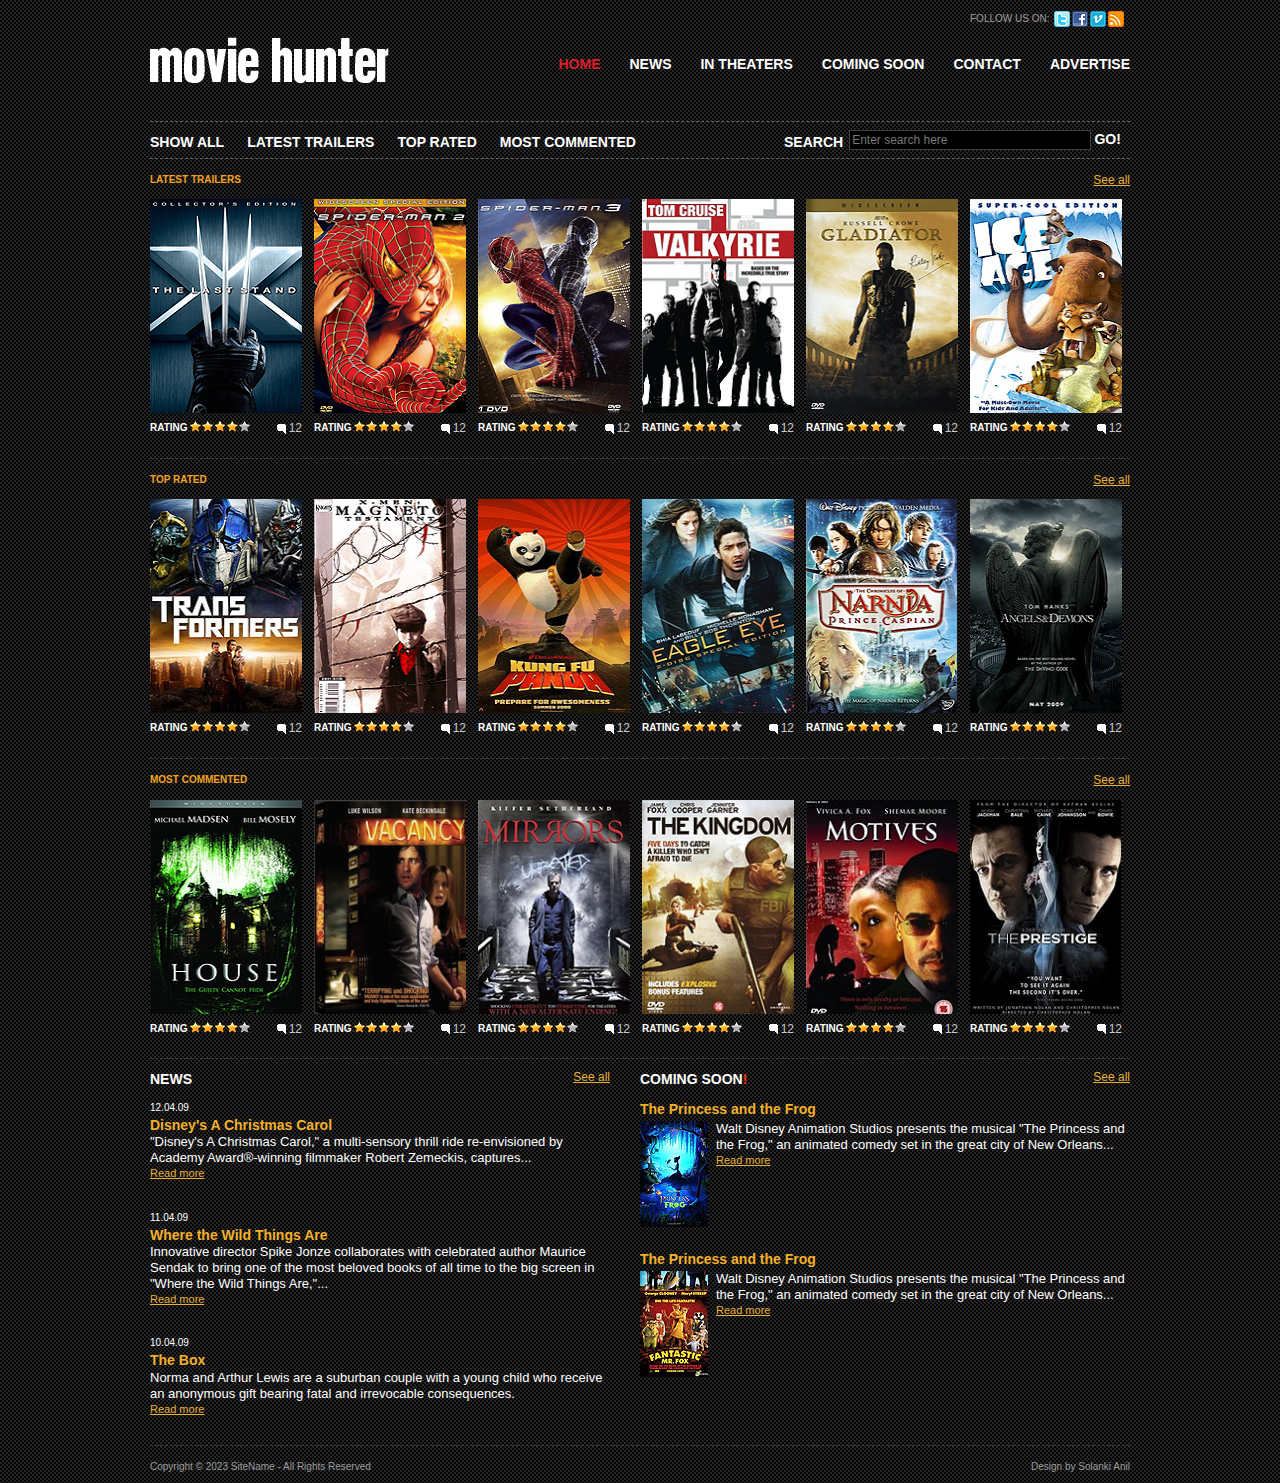
==== index.html @ 0d21b909 "first commit" ====
<!DOCTYPE html>
<html lang="eng">
  <head>
    <title>MovieHunter</title>
    <meta http-equiv="Content-Type" content="text/html; charset=utf-8" />
    <link rel="stylesheet" href="css/style.css" type="text/css" media="all" />
    <script type="text/javascript" src="js/jquery-1.4.2.min.js"></script>
    <script type="text/javascript" src="js/jquery-func.js"></script>
  </head>
  <body>
    <div id="shell">
      <div id="header">
        <h1 id="logo"><a href="#">MovieHunter</a></h1>
        <div class="social">
          <span>FOLLOW US ON:</span>
          <ul>
            <li><a class="twitter" href="#">twitter</a></li>
            <li><a class="facebook" href="#">facebook</a></li>
            <li><a class="vimeo" href="#">vimeo</a></li>
            <li><a class="rss" href="#">rss</a></li>
          </ul>
        </div>
        <div id="navigation">
          <ul>
            <li><a class="active" href="#">HOME</a></li>
            <li><a href="#">NEWS</a></li>
            <li><a href="#">IN THEATERS</a></li>
            <li><a href="#">COMING SOON</a></li>
            <li><a href="#">CONTACT</a></li>
            <li><a href="#">ADVERTISE</a></li>
          </ul>
        </div>
        <div id="sub-navigation">
          <ul>
            <li><a href="#">SHOW ALL</a></li>
            <li><a href="#">LATEST TRAILERS</a></li>
            <li><a href="#">TOP RATED</a></li>
            <li><a href="#">MOST COMMENTED</a></li>
          </ul>
          <div id="search">
            <form action="#" method="get" accept-charset="utf-8">
              <label for="search-field">SEARCH</label>
              <input
                type="text"
                name="search field"
                value="Enter search here"
                id="search-field"
                class="blink search-field"
              />
              <input type="submit" value="GO!" class="search-button" />
            </form>
          </div>
        </div>
      </div>
      <div id="main">
        <div id="content">
          <div class="box">
            <div class="head">
              <h2>LATEST TRAILERS</h2>
              <p class="text-right"><a href="#">See all</a></p>
            </div>
            <div class="movie">
              <div class="movie-image">
                <span class="play"><span class="name">X-MAN</span></span>
                <a href="#"><img src="css/images/movie1.jpg" alt="" /></a>
              </div>
              <div class="rating">
                <p>RATING</p>
                <div class="stars">
                  <div class="stars-in"></div>
                </div>
                <span class="comments">12</span>
              </div>
            </div>
            <div class="movie">
              <div class="movie-image">
                <span class="play"><span class="name">SPIDER MAN 2</span></span>
                <a href="#"><img src="css/images/movie2.jpg" alt="" /></a>
              </div>
              <div class="rating">
                <p>RATING</p>
                <div class="stars">
                  <div class="stars-in"></div>
                </div>
                <span class="comments">12</span>
              </div>
            </div>
            <div class="movie">
              <div class="movie-image">
                <span class="play"><span class="name">SPIDER MAN 3</span></span>
                <a href="#"><img src="css/images/movie3.jpg" alt="" /></a>
              </div>
              <div class="rating">
                <p>RATING</p>
                <div class="stars">
                  <div class="stars-in"></div>
                </div>
                <span class="comments">12</span>
              </div>
            </div>
            <div class="movie">
              <div class="movie-image">
                <span class="play"><span class="name">VALKYRIE</span></span>
                <a href="#"><img src="css/images/movie4.jpg" alt="" /></a>
              </div>
              <div class="rating">
                <p>RATING</p>
                <div class="stars">
                  <div class="stars-in"></div>
                </div>
                <span class="comments">12</span>
              </div>
            </div>
            <div class="movie">
              <div class="movie-image">
                <span class="play"><span class="name">GLADIATOR</span></span>
                <a href="#"><img src="css/images/movie5.jpg" alt="" /></a>
              </div>
              <div class="rating">
                <p>RATING</p>
                <div class="stars">
                  <div class="stars-in"></div>
                </div>
                <span class="comments">12</span>
              </div>
            </div>
            <div class="movie last">
              <div class="movie-image">
                <span class="play"><span class="name">ICE AGE</span></span>
                <a href="#"><img src="css/images/movie6.jpg" alt="" /></a>
              </div>
              <div class="rating">
                <p>RATING</p>
                <div class="stars">
                  <div class="stars-in"></div>
                </div>
                <span class="comments">12</span>
              </div>
            </div>
            <div class="cl">&nbsp;</div>
          </div>
          <div class="box">
            <div class="head">
              <h2>TOP RATED</h2>
              <p class="text-right"><a href="#">See all</a></p>
            </div>
            <div class="movie">
              <div class="movie-image">
                <span class="play"><span class="name">TRANSFORMERS</span></span>
                <a href="#"><img src="css/images/movie7.jpg" alt="" /></a>
              </div>
              <div class="rating">
                <p>RATING</p>
                <div class="stars">
                  <div class="stars-in"></div>
                </div>
                <span class="comments">12</span>
              </div>
            </div>
            <div class="movie">
              <div class="movie-image">
                <span class="play"><span class="name">MAGNETO</span></span>
                <a href="#"><img src="css/images/movie8.jpg" alt="" /></a>
              </div>
              <div class="rating">
                <p>RATING</p>
                <div class="stars">
                  <div class="stars-in"></div>
                </div>
                <span class="comments">12</span>
              </div>
            </div>
            <div class="movie">
              <div class="movie-image">
                <span class="play"
                  ><span class="name">KUNG FU PANDA</span></span
                >
                <a href="#"><img src="css/images/movie9.jpg" alt="" /></a>
              </div>
              <div class="rating">
                <p>RATING</p>
                <div class="stars">
                  <div class="stars-in"></div>
                </div>
                <span class="comments">12</span>
              </div>
            </div>
            <div class="movie">
              <div class="movie-image">
                <span class="play"><span class="name">EAGLE EYE</span></span>
                <a href="#"><img src="css/images/movie10.jpg" alt="" /></a>
              </div>
              <div class="rating">
                <p>RATING</p>
                <div class="stars">
                  <div class="stars-in"></div>
                </div>
                <span class="comments">12</span>
              </div>
            </div>
            <div class="movie">
              <div class="movie-image">
                <span class="play"><span class="name">NARNIA</span></span>
                <a href="#"><img src="css/images/movie11.jpg" alt="" /></a>
              </div>
              <div class="rating">
                <p>RATING</p>
                <div class="stars">
                  <div class="stars-in"></div>
                </div>
                <span class="comments">12</span>
              </div>
            </div>
            <div class="movie last">
              <div class="movie-image">
                <span class="play"
                  ><span class="name">ANGELS &amp; DEMONS</span></span
                >
                <a href="#"><img src="css/images/movie12.jpg" alt="" /></a>
              </div>
              <div class="rating">
                <p>RATING</p>
                <div class="stars">
                  <div class="stars-in"></div>
                </div>
                <span class="comments">12</span>
              </div>
            </div>
            <div class="cl">&nbsp;</div>
          </div>
          <div class="box">
            <div class="head">
              <h2>MOST COMMENTED</h2>
              <p class="text-right"><a href="#">See all</a></p>
            </div>
            <div class="movie">
              <div class="movie-image">
                <span class="play"><span class="name">HOUSE</span></span>
                <a href="#"><img src="css/images/movie13.jpg" alt="" /></a>
              </div>
              <div class="rating">
                <p>RATING</p>
                <div class="stars">
                  <div class="stars-in"></div>
                </div>
                <span class="comments">12</span>
              </div>
            </div>
            <div class="movie">
              <div class="movie-image">
                <span class="play"><span class="name">VACANCY</span></span>
                <a href="#"><img src="css/images/movie14.jpg" alt="" /></a>
              </div>
              <div class="rating">
                <p>RATING</p>
                <div class="stars">
                  <div class="stars-in"></div>
                </div>
                <span class="comments">12</span>
              </div>
            </div>
            <div class="movie">
              <div class="movie-image">
                <span class="play"><span class="name">MIRRORS</span></span>
                <a href="#"><img src="css/images/movie15.jpg" alt="" /></a>
              </div>
              <div class="rating">
                <p>RATING</p>
                <div class="stars">
                  <div class="stars-in"></div>
                </div>
                <span class="comments">12</span>
              </div>
            </div>
            <div class="movie">
              <div class="movie-image">
                <span class="play"><span class="name">THE KINGDOM</span></span>
                <a href="#"><img src="css/images/movie16.jpg" alt="" /></a>
              </div>
              <div class="rating">
                <p>RATING</p>
                <div class="stars">
                  <div class="stars-in"></div>
                </div>
                <span class="comments">12</span>
              </div>
            </div>
            <div class="movie">
              <div class="movie-image">
                <span class="play"><span class="name">MOTIVES</span></span>
                <a href="#"><img src="css/images/movie17.jpg" alt="" /></a>
              </div>
              <div class="rating">
                <p>RATING</p>
                <div class="stars">
                  <div class="stars-in"></div>
                </div>
                <span class="comments">12</span>
              </div>
            </div>
            <div class="movie last">
              <div class="movie-image">
                <span class="play"><span class="name">THE PRESTIGE</span></span>
                <a href="#"><img src="css/images/movie18.jpg" alt="" /></a>
              </div>
              <div class="rating">
                <p>RATING</p>
                <div class="stars">
                  <div class="stars-in"></div>
                </div>
                <span class="comments">12</span>
              </div>
            </div>
            <div class="cl">&nbsp;</div>
          </div>
        </div>
        <div id="news">
          <div class="head">
            <h3>NEWS</h3>
            <p class="text-right"><a href="#">See all</a></p>
          </div>
          <div class="content">
            <p class="date">12.04.09</p>
            <h4>Disney's A Christmas Carol</h4>
            <p>
              &quot;Disney's A Christmas Carol,&quot; a multi-sensory thrill
              ride re-envisioned by Academy Award&reg;-winning filmmaker Robert
              Zemeckis, captures...
            </p>
            <a href="#">Read more</a>
          </div>
          <div class="content">
            <p class="date">11.04.09</p>
            <h4>Where the Wild Things Are</h4>
            <p>
              Innovative director Spike Jonze collaborates with celebrated
              author Maurice Sendak to bring one of the most beloved books of
              all time to the big screen in &quot;Where the Wild Things
              Are,&quot;...
            </p>
            <a href="#">Read more</a>
          </div>
          <div class="content">
            <p class="date">10.04.09</p>
            <h4>The Box</h4>
            <p>
              Norma and Arthur Lewis are a suburban couple with a young child
              who receive an anonymous gift bearing fatal and irrevocable
              consequences.
            </p>
            <a href="#">Read more</a>
          </div>
        </div>
        <div id="coming">
          <div class="head">
            <h3>COMING SOON<strong>!</strong></h3>
            <p class="text-right"><a href="#">See all</a></p>
          </div>
          <div class="content">
            <h4>The Princess and the Frog</h4>
            <a href="#"><img src="css/images/coming-soon1.jpg" alt="" /></a>
            <p>
              Walt Disney Animation Studios presents the musical &quot;The
              Princess and the Frog,&quot; an animated comedy set in the great
              city of New Orleans...
            </p>
            <a href="#">Read more</a>
          </div>
          <div class="cl">&nbsp;</div>
          <div class="content">
            <h4>The Princess and the Frog</h4>
            <a href="#"><img src="css/images/coming-soon2.jpg" alt="" /></a>
            <p>
              Walt Disney Animation Studios presents the musical &quot;The
              Princess and the Frog,&quot; an animated comedy set in the great
              city of New Orleans...
            </p>
            <a href="#">Read more</a>
          </div>
        </div>
        <div class="cl">&nbsp;</div>
      </div>
      <div id="footer">
        <p class="lf">
          Copyright &copy; 2023 <a href="#">SiteName</a> - All Rights Reserved
        </p>
        <p class="rf">
          Design by <a href="http://chocotemplates.com/">Solanki Anil</a>
        </p>
        <div style="clear: both"></div>
      </div>
    </div>
  </body>
</html>
---- css/style.css ----
* {
	margin:0;
	padding:0;
	outline:0;
}
body {
	font-size:12px;
	line-height:1.3;
	font-family:Arial, Helvetica, Sans-Serif;
	color:#ccc;
	background:url('images/body-bg.gif');
}
a {
	color:#e7b038;
	text-decoration:underline;
	cursor:pointer;
}
a:hover {
	text-decoration:none;
}
a img {
	border:0;
}
input, textarea, select {
	font-size:12px;
	font-family:Arial, Helvetica, sans-serif;
}
textarea {
	overflow:auto;
}
.cl {
	display:block;
	height:0;
	font-size:0;
	line-height:0;
	text-indent:-4000px;
	clear:both;
}
.notext {
	font-size:0;
	line-height:0;
	text-indent:-4000px;
}
.left, .alignleft {
	float:left;
	display:inline;
}
.right, .alignright {
	float:right;
	display:inline;
}
.text-right {
	text-align:right;
}
h2 {
	font-size:10px;
	color:#f2a223;
	font-weight:bold;
}
h3 {
	font-size:14px;
	color:#fff;
	font-weight:bold;
}
h4 {
	font-size:14px;
	color:#f3b12b;
	font-weight:bold;
}
#shell {
	width:980px;
	margin:0 auto;
}
#header {
	position:relative;
}
h1#logo {
	position:absolute;
	top:37px;
	left:0;
}
h1#logo a {
	float:left;
	width:239px;
	height:49px;
	background:url('images/logo.gif') no-repeat 0 0;
	font-size:0;
	line-height:0;
	text-indent:-4000px;
}
.social {
	float:right;
	width:160px;
	padding-top:11px;
}
.social span {
	float:left;
	display:inline;
	font-size:10px;
	color:#9f9f9f;
	line-height:16px;
	padding-right:5px;
}
.social ul {
	list-style:none;
}
.social ul li {
	float:left;
	display:inline;
	width:16px;
	padding-right:2px;
}
.social ul li a {
	float:left;
	display:inline;
	width:16px;
	height:16px;
	background:url('images/social.gif') no-repeat 0 0;
	font-size:0;
	line-height:0;
	text-indent:-4000px;
}
.social ul li a.facebook {
	background-position:-18px 0;
}
.social ul li a.vimeo {
	background-position:-36px 0;
}
.social ul li a.rss {
	background-position:-54px 0;
}
#navigation {
	float:right;
	clear:right;
	padding-top:28px;
	padding-bottom:47px;
}
#navigation ul {
	list-style:none;
}
#navigation ul li {
	float:left;
	display:inline;
	padding-left:29px;
}
#navigation ul li a {
	font-size:14px;
	font-weight:bold;
	color:#fff;
	text-decoration:none;
}
#navigation ul li a.active, #navigation ul li a:hover {
	color:#d91d2a;
}
#sub-navigation {
	display:block;
	clear:right;
	border-top:1px dashed #666;
	border-bottom:1px dashed #666;
	padding:8px 0;
}
#sub-navigation ul {
	list-style:none;
}
#sub-navigation ul li {
	float:left;
	display:inline;
	padding-right:23px;
}
#sub-navigation ul li a {
	font-size:14px;
	font-weight:bold;
	color:#fff;
	line-height:24px;
	text-decoration:none;
}
#sub-navigation ul li a:hover {
	text-decoration:underline;
}
#search {
	width:346px;
	margin:0 0 0 auto;
}
#search label {
	float:left;
	display:inline;
	font-size:14px;
	font-weight:bold;
	color:#fff;
	line-height:24px;
	padding-right:6px;
}
#search .search-field {
	width:238px;
	border:1px solid #413e3e;
	background:#000;
	color:#787878;
	padding:2px 0 2px 2px;
}
#search .search-button {
	font-size:14px;
	font-weight:bold;
	border:0;
	background:none;
	color:#fff;
	cursor:pointer;
}
#main {
	border-bottom:1px dashed #413e3e;
}
#content {
}
.box {
	width:980px;
	border-bottom:1px dashed #413e3e;
	padding-bottom:21px;
}
.box .head {
	width:980px;
	padding-top:14px;
	padding-bottom:11px;
}
.box .head h2 {
	float:left;
	display:inline;
}
.box .movie {
	width:152px;
	float:left;
	padding-right:12px;
}
.movie-image {
	float:left;
	width:152px;
	height:214px;
	position:relative;
}
.movie-image img {
	width:152px;
	height:214px;
}
.movie-image a {
	float:left;
	display:inline;
	width:152px;
	height:214px;
	position:relative;
	z-index:2;
}
.play {
	position:absolute;
	top:0;
	left:0;
	width:152px;
	height:214px;
	background:url('images/image-hover.png');
	display:block;
	z-index:5;
	cursor:pointer;
	display:none;
}
.movie span.name {
	font-weight:bold;
	color:#fff;
	font-size:14px;
	text-align:center;
	padding-top:160px;
	display:block;
}
.box .last {
	padding:0;
}
.rating {
	float:left;
	width:152px;
	padding-top:8px;
}
.rating p {
	float:left;
	font-size:10px;
	color:#fff;
	font-weight:bold;
}
.rating .stars {
	float:left;
	width:60px;
	height:11px;
	background:url('images/stars.gif') no-repeat 0 0;
	margin-left:2px;
}
.rating .stars-in {
	width:48px;
	display:inline;
	background:url('images/stars.gif') no-repeat 0 bottom;
	position:absolute;
	height:11px;
	font-size:0;
	line-height:0;
	text-indent:-4000px;
}
.comments {
	background:url('images/comments.gif') no-repeat 0 center;
	padding-left:12px;
	float:right;
}
#news {
	width:460px;
	float:left;
}
#news .head {
	width:460px;
	padding-top:11px;
	padding-bottom:14px;
}
#news h3, #coming h3 {
	float:left;
}
#coming {
	width:490px;
	float:left;
	padding-left:30px;
}
#coming .head {
	width:490px;
	padding-top:11px;
	padding-bottom:14px;
}
#coming .head strong {
	color:#ff361a;
}
#coming .content {
	min-height:130px;
	height:auto !important;
	height:130px;
	padding-bottom:20px;
}
#coming .content h4 {
	padding-bottom:3px;
}
.content {
	padding-bottom:28px;
}
.content .date {
	font-size:10px;
	color:#fff;
}
.content img {
	float:left;
	width:68px;
	padding-right:8px;
}
.content p {
	font-size:13px;
	color:#fff;
	line-height:16px;
}
.content a {
	font-size:11px;
}
#footer {
	padding:15px 0 0 0;
	font-size:10px;
}
#footer, #footer a {
	color:#9c9c9c;
	text-decoration:none;
}
#footer a:hover {
	text-decoration:none;
}
#footer p {
	margin:0;
	padding:0 0 11px 0;
	line-height:normal;
	white-space:nowrap;
}
#footer .lf {
	float:left;
}
#footer .rf {
	float:right;
}
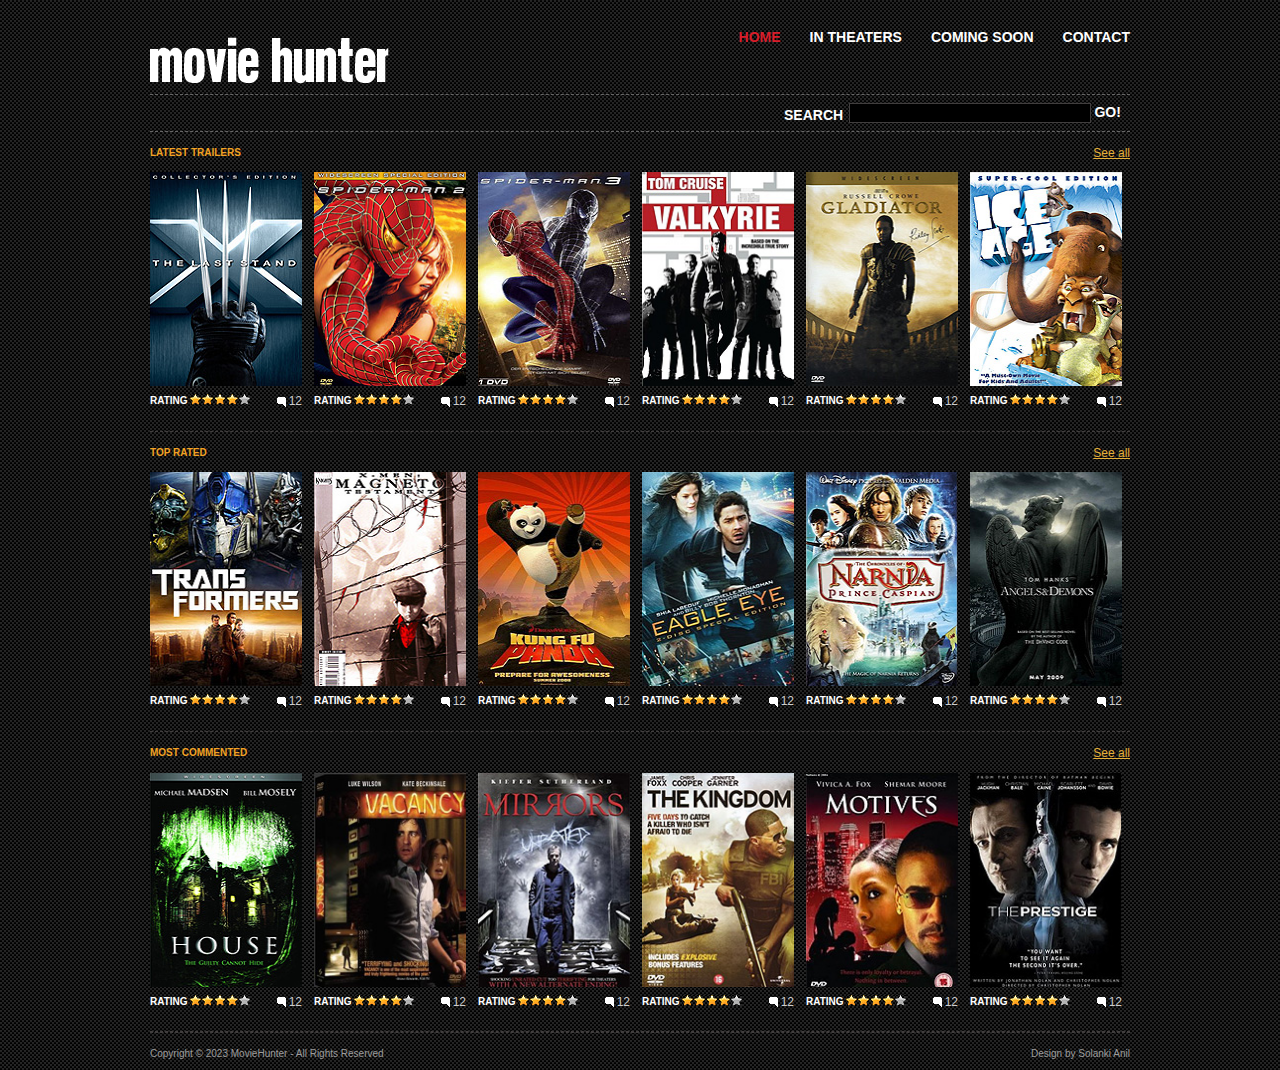
==== commit c4416a27: "Add files via upload" ====
--- a/index.html
+++ b/index.html
@@ -11,39 +11,23 @@
     <div id="shell">
       <div id="header">
         <h1 id="logo"><a href="#">MovieHunter</a></h1>
-        <div class="social">
-          <span>FOLLOW US ON:</span>
-          <ul>
-            <li><a class="twitter" href="#">twitter</a></li>
-            <li><a class="facebook" href="#">facebook</a></li>
-            <li><a class="vimeo" href="#">vimeo</a></li>
-            <li><a class="rss" href="#">rss</a></li>
-          </ul>
-        </div>
+        
         <div id="navigation">
           <ul>
-            <li><a class="active" href="#">HOME</a></li>
-            <li><a href="#">NEWS</a></li>
-            <li><a href="#">IN THEATERS</a></li>
-            <li><a href="#">COMING SOON</a></li>
+            <li><a class="active" href="C:\Users\Lenovo\Downloads\movie-ticket-main\movie-ticket-main\index.html">HOME</a></li>
+            <li><a href="C:\Users\Lenovo\Downloads\movie-ticket-main\movie-ticket-main\theater.html">IN THEATERS</a></li>
+            <li><a href="C:\Users\Lenovo\Downloads\movie-ticket-main\movie-ticket-main\comingsoon.html">COMING SOON</a></li>
             <li><a href="#">CONTACT</a></li>
-            <li><a href="#">ADVERTISE</a></li>
           </ul>
         </div>
         <div id="sub-navigation">
-          <ul>
-            <li><a href="#">SHOW ALL</a></li>
-            <li><a href="#">LATEST TRAILERS</a></li>
-            <li><a href="#">TOP RATED</a></li>
-            <li><a href="#">MOST COMMENTED</a></li>
-          </ul>
+      
           <div id="search">
             <form action="#" method="get" accept-charset="utf-8">
               <label for="search-field">SEARCH</label>
               <input
                 type="text"
                 name="search field"
-                value="Enter search here"
                 id="search-field"
                 class="blink search-field"
               />
@@ -311,78 +295,15 @@
                 <span class="comments">12</span>
               </div>
             </div>
+            
             <div class="cl">&nbsp;</div>
-          </div>
-        </div>
-        <div id="news">
-          <div class="head">
-            <h3>NEWS</h3>
-            <p class="text-right"><a href="#">See all</a></p>
-          </div>
-          <div class="content">
-            <p class="date">12.04.09</p>
-            <h4>Disney's A Christmas Carol</h4>
-            <p>
-              &quot;Disney's A Christmas Carol,&quot; a multi-sensory thrill
-              ride re-envisioned by Academy Award&reg;-winning filmmaker Robert
-              Zemeckis, captures...
-            </p>
-            <a href="#">Read more</a>
-          </div>
-          <div class="content">
-            <p class="date">11.04.09</p>
-            <h4>Where the Wild Things Are</h4>
-            <p>
-              Innovative director Spike Jonze collaborates with celebrated
-              author Maurice Sendak to bring one of the most beloved books of
-              all time to the big screen in &quot;Where the Wild Things
-              Are,&quot;...
-            </p>
-            <a href="#">Read more</a>
-          </div>
-          <div class="content">
-            <p class="date">10.04.09</p>
-            <h4>The Box</h4>
-            <p>
-              Norma and Arthur Lewis are a suburban couple with a young child
-              who receive an anonymous gift bearing fatal and irrevocable
-              consequences.
-            </p>
-            <a href="#">Read more</a>
-          </div>
-        </div>
-        <div id="coming">
-          <div class="head">
-            <h3>COMING SOON<strong>!</strong></h3>
-            <p class="text-right"><a href="#">See all</a></p>
-          </div>
-          <div class="content">
-            <h4>The Princess and the Frog</h4>
-            <a href="#"><img src="css/images/coming-soon1.jpg" alt="" /></a>
-            <p>
-              Walt Disney Animation Studios presents the musical &quot;The
-              Princess and the Frog,&quot; an animated comedy set in the great
-              city of New Orleans...
-            </p>
-            <a href="#">Read more</a>
-          </div>
-          <div class="cl">&nbsp;</div>
-          <div class="content">
-            <h4>The Princess and the Frog</h4>
-            <a href="#"><img src="css/images/coming-soon2.jpg" alt="" /></a>
-            <p>
-              Walt Disney Animation Studios presents the musical &quot;The
-              Princess and the Frog,&quot; an animated comedy set in the great
-              city of New Orleans...
-            </p>
-            <a href="#">Read more</a>
           </div>
         </div>
         <div class="cl">&nbsp;</div>
       </div>
       <div id="footer">
         <p class="lf">
-          Copyright &copy; 2023 <a href="#">SiteName</a> - All Rights Reserved
+          Copyright &copy; 2023 <a href="#">MovieHunter</a> - All Rights Reserved
         </p>
         <p class="rf">
           Design by <a href="http://chocotemplates.com/">Solanki Anil</a>
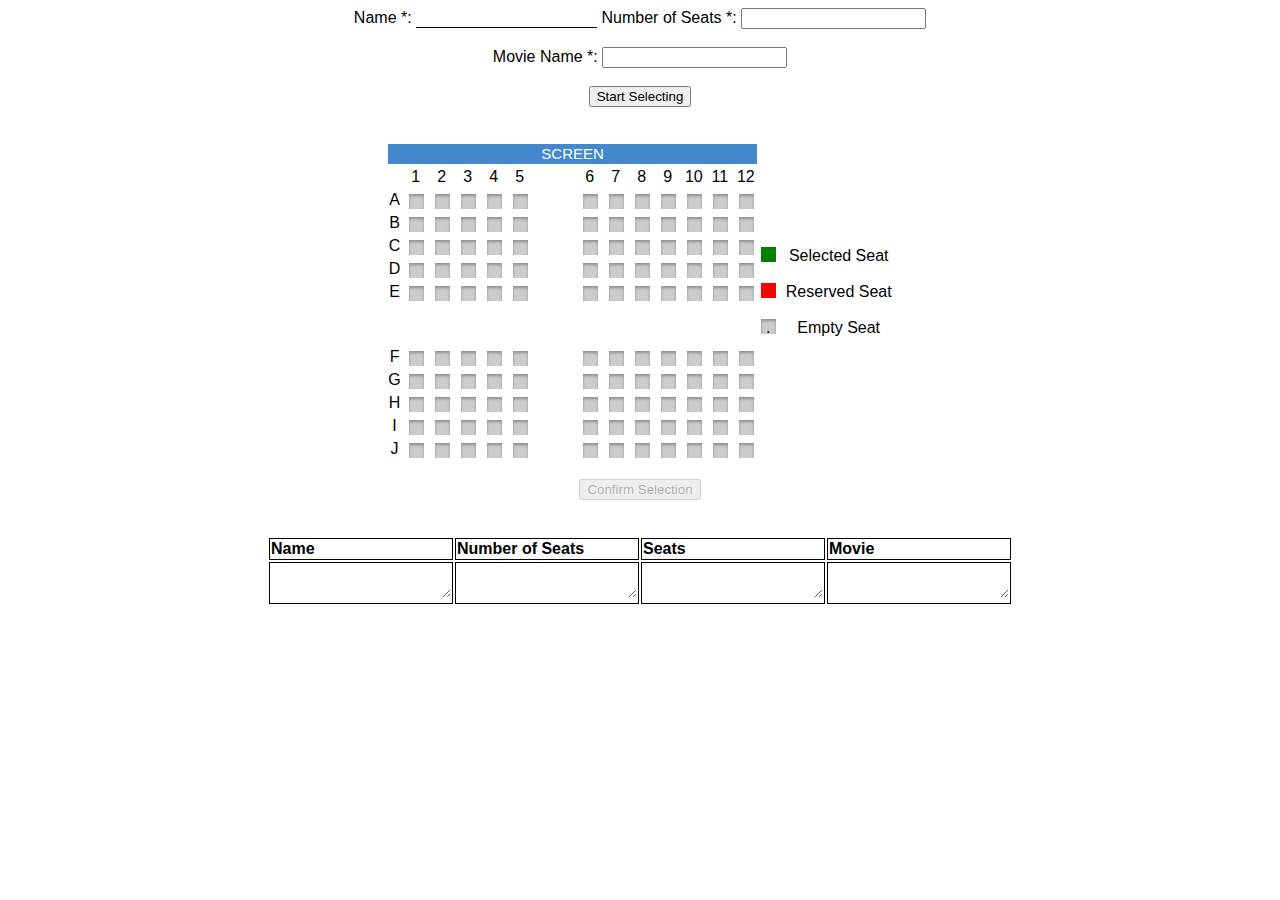
==== commit c3c28485: "Add files via upload" ====
--- a/index.html
+++ b/index.html
@@ -1,315 +1,263 @@
 <!DOCTYPE html>
-<html lang="eng">
-  <head>
-    <title>MovieHunter</title>
-    <meta http-equiv="Content-Type" content="text/html; charset=utf-8" />
-    <link rel="stylesheet" href="css/style.css" type="text/css" media="all" />
-    <script type="text/javascript" src="js/jquery-1.4.2.min.js"></script>
-    <script type="text/javascript" src="js/jquery-func.js"></script>
-  </head>
-  <body>
-    <div id="shell">
-      <div id="header">
-        <h1 id="logo"><a href="#">MovieHunter</a></h1>
-        
-        <div id="navigation">
-          <ul>
-            <li><a class="active" href="C:\Users\Lenovo\Downloads\movie-ticket-main\movie-ticket-main\index.html">HOME</a></li>
-            <li><a href="C:\Users\Lenovo\Downloads\movie-ticket-main\movie-ticket-main\theater.html">IN THEATERS</a></li>
-            <li><a href="C:\Users\Lenovo\Downloads\movie-ticket-main\movie-ticket-main\comingsoon.html">COMING SOON</a></li>
-            <li><a href="#">CONTACT</a></li>
-          </ul>
-        </div>
-        <div id="sub-navigation">
+<html lang="en">
+<head>
+  <meta charset="UTF-8">
+  <meta name="viewport" content="width=device-width, initial-scale=1.0">
+  <script src="https://code.jquery.com/jquery-2.2.4.min.js" integrity="sha256-BbhdlvQf/xTY9gja0Dq3HiwQF8LaCRTXxZKRutelT44=" crossorigin="anonymous"></script>
+  <link rel="stylesheet" href="style.css">
+  <title>Ticket Booking</title>
+</head>
+<body>
+  
+
+
+<body onload="onLoaderFunc()">
+
+<div class="inputForm">
+<center>
+  Name *: <input type="text" id="Username" required>
+  Number of Seats *: <input type="number" id="Numseats" required>
+  <br/><br/>
+  Movie Name *: <input type="moviename" id="moviename" required>
+  <br/><br/>
+  <button onclick="takeData()">Start Selecting</button>
+</center>
+</div>
+  
+
+<div class="seatStructure">
+<center>
+  
+<table id="seatsBlock">
+ <p id="notification"></p>
+  <tr>
+    <td colspan="14"><div class="screen">SCREEN</div></td>
+    <td rowspan="20">
+      <div class="smallBox greenBox">Selected Seat</div> <br/>
+      <div class="smallBox redBox">Reserved Seat</div><br/>
+      <div class="smallBox emptyBox">Empty Seat</div><br/>
+    </td>
+    
+    <br/>
+  </tr>
+  
+  <tr>
+    <td></td>
+    <td>1</td>
+    <td>2</td>
+    <td>3</td>
+    <td>4</td>
+    <td>5</td>
+    <td></td>
+    <td>6</td>
+    <td>7</td>
+    <td>8</td>
+    <td>9</td>
+    <td>10</td>
+    <td>11</td>
+    <td>12</td>
+</tr>
+  
+<tr>
+    <td>A</td>
+    <td><input type="checkbox" class="seats" value="A1"></td>
+    <td><input type="checkbox" class="seats" value="A2"></td>
+    <td><input type="checkbox" class="seats" value="A3"></td>
+    <td><input type="checkbox" class="seats" value="A4"></td>
+    <td><input type="checkbox" class="seats" value="A5"></td>
+    <td class="seatGap"></td>
+    <td><input type="checkbox" class="seats" value="A6"></td>
+    <td><input type="checkbox" class="seats" value="A7"></td>
+    <td><input type="checkbox" class="seats" value="A8"></td>
+    <td><input type="checkbox" class="seats" value="A9"></td>
+    <td><input type="checkbox" class="seats" value="A10"></td>
+    <td><input type="checkbox" class="seats" value="A11"></td>
+    <td><input type="checkbox" class="seats" value="A12"></td>
+  </tr>
+  
+  <tr>
+    <td>B</td>
+    <td><input type="checkbox" class="seats" value="B1"></td>
+    <td><input type="checkbox" class="seats" value="B2"></td>
+    <td><input type="checkbox" class="seats" value="B3"></td>
+    <td><input type="checkbox" class="seats" value="B4"></td>
+    <td><input type="checkbox" class="seats" value="B5"></td>
+    <td></td>
+    <td><input type="checkbox" class="seats" value="B6"></td>
+    <td><input type="checkbox" class="seats" value="B7"></td>
+    <td><input type="checkbox" class="seats" value="B8"></td>
+    <td><input type="checkbox" class="seats" value="B9"></td>
+    <td><input type="checkbox" class="seats" value="B10"></td>
+    <td><input type="checkbox" class="seats" value="B11"></td>
+    <td><input type="checkbox" class="seats" value="B12"></td>
+  </tr>
+  
+  <tr>
+    <td>C</td>
+    <td><input type="checkbox" class="seats" value="C1"></td>
+    <td><input type="checkbox" class="seats" value="C2"></td>
+    <td><input type="checkbox" class="seats" value="C3"></td>
+    <td><input type="checkbox" class="seats" value="C4"></td>
+    <td><input type="checkbox" class="seats" value="C5"></td>
+    <td></td>
+    <td><input type="checkbox" class="seats" value="C6"></td>
+    <td><input type="checkbox" class="seats" value="C7"></td>
+    <td><input type="checkbox" class="seats" value="C8"></td>
+    <td><input type="checkbox" class="seats" value="C9"></td>
+    <td><input type="checkbox" class="seats" value="C10"></td>
+    <td><input type="checkbox" class="seats" value="C11"></td>
+    <td><input type="checkbox" class="seats" value="C12"></td>
+</tr>
+  
+<tr>
+    <td>D</td>
+    <td><input type="checkbox" class="seats" value="D1"></td>
+    <td><input type="checkbox" class="seats" value="D2"></td>
+    <td><input type="checkbox" class="seats" value="D3"></td>
+    <td><input type="checkbox" class="seats" value="D4"></td>
+    <td><input type="checkbox" class="seats" value="D5"></td>
+    <td></td>
+    <td><input type="checkbox" class="seats" value="D6"></td>
+    <td><input type="checkbox" class="seats" value="D7"></td>
+    <td><input type="checkbox" class="seats" value="D8"></td>
+    <td><input type="checkbox" class="seats" value="D9"></td>
+    <td><input type="checkbox" class="seats" value="D10"></td>
+    <td><input type="checkbox" class="seats" value="D11"></td>
+    <td><input type="checkbox" class="seats" value="D12"></td>
+</tr>
+  
+<tr>
+    <td>E</td>
+    <td><input type="checkbox" class="seats" value="E1"></td>
+    <td><input type="checkbox" class="seats" value="E2"></td>
+    <td><input type="checkbox" class="seats" value="E3"></td>
+    <td><input type="checkbox" class="seats" value="E4"></td>
+    <td><input type="checkbox" class="seats" value="E5"></td>
+    <td></td>
+    <td><input type="checkbox" class="seats" value="E6"></td>
+    <td><input type="checkbox" class="seats" value="E7"></td>
+    <td><input type="checkbox" class="seats" value="E8"></td>
+    <td><input type="checkbox" class="seats" value="E9"></td>
+    <td><input type="checkbox" class="seats" value="E10"></td>
+    <td><input type="checkbox" class="seats" value="E11"></td>
+    <td><input type="checkbox" class="seats" value="E12"></td>
+</tr>
+  
+<tr class="seatVGap"></tr>
+  
+<tr>
+    <td>F</td>
+    <td><input type="checkbox" class="seats" value="F1"></td>
+    <td><input type="checkbox" class="seats" value="F2"></td>
+    <td><input type="checkbox" class="seats" value="F3"></td>
+    <td><input type="checkbox" class="seats" value="F4"></td>
+    <td><input type="checkbox" class="seats" value="F5"></td>
+    <td></td>
+    <td><input type="checkbox" class="seats" value="F6"></td>
+    <td><input type="checkbox" class="seats" value="F7"></td>
+    <td><input type="checkbox" class="seats" value="F8"></td>
+    <td><input type="checkbox" class="seats" value="F9"></td>
+    <td><input type="checkbox" class="seats" value="F10"></td>
+    <td><input type="checkbox" class="seats" value="F11"></td>
+    <td><input type="checkbox" class="seats" value="F12"></td>
+</tr>
+  
+<tr>
+    <td>G</td>
+    <td><input type="checkbox" class="seats" value="G1"></td>
+    <td><input type="checkbox" class="seats" value="G2"></td>
+    <td><input type="checkbox" class="seats" value="G3"></td>
+    <td><input type="checkbox" class="seats" value="G4"></td>
+    <td><input type="checkbox" class="seats" value="G5"></td>
+    <td></td>
+    <td><input type="checkbox" class="seats" value="G6"></td>
+    <td><input type="checkbox" class="seats" value="G7"></td>
+    <td><input type="checkbox" class="seats" value="G8"></td>
+    <td><input type="checkbox" class="seats" value="G9"></td>
+    <td><input type="checkbox" class="seats" value="G10"></td>
+    <td><input type="checkbox" class="seats" value="G11"></td>
+    <td><input type="checkbox" class="seats" value="G12"></td>
+</tr>
+  
+<tr>
+    <td>H</td>
+    <td><input type="checkbox" class="seats" value="H1"></td>
+    <td><input type="checkbox" class="seats" value="H2"></td>
+    <td><input type="checkbox" class="seats" value="H3"></td>
+    <td><input type="checkbox" class="seats" value="H4"></td>
+    <td><input type="checkbox" class="seats" value="H5"></td>
+    <td></td>
+    <td><input type="checkbox" class="seats" value="H6"></td>
+    <td><input type="checkbox" class="seats" value="H7"></td>
+    <td><input type="checkbox" class="seats" value="H8"></td>
+    <td><input type="checkbox" class="seats" value="H9"></td>
+    <td><input type="checkbox" class="seats" value="H10"></td>
+    <td><input type="checkbox" class="seats" value="H11"></td>
+    <td><input type="checkbox" class="seats" value="H12"></td>
+</tr>
+  
+<tr>
+    <td>I</td>
+    <td><input type="checkbox" class="seats" value="I1"></td>
+    <td><input type="checkbox" class="seats" value="I2"></td>
+    <td><input type="checkbox" class="seats" value="I3"></td>
+    <td><input type="checkbox" class="seats" value="I4"></td>
+    <td><input type="checkbox" class="seats" value="I5"></td>
+    <td></td>
+    <td><input type="checkbox" class="seats" value="I6"></td>
+    <td><input type="checkbox" class="seats" value="I7"></td>
+    <td><input type="checkbox" class="seats" value="I8"></td>
+    <td><input type="checkbox" class="seats" value="I9"></td>
+    <td><input type="checkbox" class="seats" value="I10"></td>
+    <td><input type="checkbox" class="seats" value="I11"></td>
+    <td><input type="checkbox" class="seats" value="I12"></td>
+</tr>
+  
+<tr>
+    <td>J</td>
+    <td><input type="checkbox" class="seats" value="J1"></td>
+    <td><input type="checkbox" class="seats" value="J2"></td>
+    <td><input type="checkbox" class="seats" value="J3"></td>
+    <td><input type="checkbox" class="seats" value="J4"></td>
+    <td><input type="checkbox" class="seats" value="J5"></td>
+    <td></td>
+    <td><input type="checkbox" class="seats" value="J6"></td>
+    <td><input type="checkbox" class="seats" value="J7"></td>
+    <td><input type="checkbox" class="seats" value="J8"></td>
+    <td><input type="checkbox" class="seats" value="J9"></td>
+    <td><input type="checkbox" class="seats" value="J10"></td>
+    <td><input type="checkbox" class="seats" value="J11"></td>
+    <td><input type="checkbox" class="seats" value="J12"></td>
+</tr>
+  
+  
+</table>
+  
+<br/><button onclick="updateTextArea()">Confirm Selection</button>
+</center>
+</div>
       
-          <div id="search">
-            <form action="#" method="get" accept-charset="utf-8">
-              <label for="search-field">SEARCH</label>
-              <input
-                type="text"
-                name="search field"
-                id="search-field"
-                class="blink search-field"
-              />
-              <input type="submit" value="GO!" class="search-button" />
-            </form>
-          </div>
-        </div>
-      </div>
-      <div id="main">
-        <div id="content">
-          <div class="box">
-            <div class="head">
-              <h2>LATEST TRAILERS</h2>
-              <p class="text-right"><a href="#">See all</a></p>
-            </div>
-            <div class="movie">
-              <div class="movie-image">
-                <span class="play"><span class="name">X-MAN</span></span>
-                <a href="#"><img src="css/images/movie1.jpg" alt="" /></a>
-              </div>
-              <div class="rating">
-                <p>RATING</p>
-                <div class="stars">
-                  <div class="stars-in"></div>
-                </div>
-                <span class="comments">12</span>
-              </div>
-            </div>
-            <div class="movie">
-              <div class="movie-image">
-                <span class="play"><span class="name">SPIDER MAN 2</span></span>
-                <a href="#"><img src="css/images/movie2.jpg" alt="" /></a>
-              </div>
-              <div class="rating">
-                <p>RATING</p>
-                <div class="stars">
-                  <div class="stars-in"></div>
-                </div>
-                <span class="comments">12</span>
-              </div>
-            </div>
-            <div class="movie">
-              <div class="movie-image">
-                <span class="play"><span class="name">SPIDER MAN 3</span></span>
-                <a href="#"><img src="css/images/movie3.jpg" alt="" /></a>
-              </div>
-              <div class="rating">
-                <p>RATING</p>
-                <div class="stars">
-                  <div class="stars-in"></div>
-                </div>
-                <span class="comments">12</span>
-              </div>
-            </div>
-            <div class="movie">
-              <div class="movie-image">
-                <span class="play"><span class="name">VALKYRIE</span></span>
-                <a href="#"><img src="css/images/movie4.jpg" alt="" /></a>
-              </div>
-              <div class="rating">
-                <p>RATING</p>
-                <div class="stars">
-                  <div class="stars-in"></div>
-                </div>
-                <span class="comments">12</span>
-              </div>
-            </div>
-            <div class="movie">
-              <div class="movie-image">
-                <span class="play"><span class="name">GLADIATOR</span></span>
-                <a href="#"><img src="css/images/movie5.jpg" alt="" /></a>
-              </div>
-              <div class="rating">
-                <p>RATING</p>
-                <div class="stars">
-                  <div class="stars-in"></div>
-                </div>
-                <span class="comments">12</span>
-              </div>
-            </div>
-            <div class="movie last">
-              <div class="movie-image">
-                <span class="play"><span class="name">ICE AGE</span></span>
-                <a href="#"><img src="css/images/movie6.jpg" alt="" /></a>
-              </div>
-              <div class="rating">
-                <p>RATING</p>
-                <div class="stars">
-                  <div class="stars-in"></div>
-                </div>
-                <span class="comments">12</span>
-              </div>
-            </div>
-            <div class="cl">&nbsp;</div>
-          </div>
-          <div class="box">
-            <div class="head">
-              <h2>TOP RATED</h2>
-              <p class="text-right"><a href="#">See all</a></p>
-            </div>
-            <div class="movie">
-              <div class="movie-image">
-                <span class="play"><span class="name">TRANSFORMERS</span></span>
-                <a href="#"><img src="css/images/movie7.jpg" alt="" /></a>
-              </div>
-              <div class="rating">
-                <p>RATING</p>
-                <div class="stars">
-                  <div class="stars-in"></div>
-                </div>
-                <span class="comments">12</span>
-              </div>
-            </div>
-            <div class="movie">
-              <div class="movie-image">
-                <span class="play"><span class="name">MAGNETO</span></span>
-                <a href="#"><img src="css/images/movie8.jpg" alt="" /></a>
-              </div>
-              <div class="rating">
-                <p>RATING</p>
-                <div class="stars">
-                  <div class="stars-in"></div>
-                </div>
-                <span class="comments">12</span>
-              </div>
-            </div>
-            <div class="movie">
-              <div class="movie-image">
-                <span class="play"
-                  ><span class="name">KUNG FU PANDA</span></span
-                >
-                <a href="#"><img src="css/images/movie9.jpg" alt="" /></a>
-              </div>
-              <div class="rating">
-                <p>RATING</p>
-                <div class="stars">
-                  <div class="stars-in"></div>
-                </div>
-                <span class="comments">12</span>
-              </div>
-            </div>
-            <div class="movie">
-              <div class="movie-image">
-                <span class="play"><span class="name">EAGLE EYE</span></span>
-                <a href="#"><img src="css/images/movie10.jpg" alt="" /></a>
-              </div>
-              <div class="rating">
-                <p>RATING</p>
-                <div class="stars">
-                  <div class="stars-in"></div>
-                </div>
-                <span class="comments">12</span>
-              </div>
-            </div>
-            <div class="movie">
-              <div class="movie-image">
-                <span class="play"><span class="name">NARNIA</span></span>
-                <a href="#"><img src="css/images/movie11.jpg" alt="" /></a>
-              </div>
-              <div class="rating">
-                <p>RATING</p>
-                <div class="stars">
-                  <div class="stars-in"></div>
-                </div>
-                <span class="comments">12</span>
-              </div>
-            </div>
-            <div class="movie last">
-              <div class="movie-image">
-                <span class="play"
-                  ><span class="name">ANGELS &amp; DEMONS</span></span
-                >
-                <a href="#"><img src="css/images/movie12.jpg" alt="" /></a>
-              </div>
-              <div class="rating">
-                <p>RATING</p>
-                <div class="stars">
-                  <div class="stars-in"></div>
-                </div>
-                <span class="comments">12</span>
-              </div>
-            </div>
-            <div class="cl">&nbsp;</div>
-          </div>
-          <div class="box">
-            <div class="head">
-              <h2>MOST COMMENTED</h2>
-              <p class="text-right"><a href="#">See all</a></p>
-            </div>
-            <div class="movie">
-              <div class="movie-image">
-                <span class="play"><span class="name">HOUSE</span></span>
-                <a href="#"><img src="css/images/movie13.jpg" alt="" /></a>
-              </div>
-              <div class="rating">
-                <p>RATING</p>
-                <div class="stars">
-                  <div class="stars-in"></div>
-                </div>
-                <span class="comments">12</span>
-              </div>
-            </div>
-            <div class="movie">
-              <div class="movie-image">
-                <span class="play"><span class="name">VACANCY</span></span>
-                <a href="#"><img src="css/images/movie14.jpg" alt="" /></a>
-              </div>
-              <div class="rating">
-                <p>RATING</p>
-                <div class="stars">
-                  <div class="stars-in"></div>
-                </div>
-                <span class="comments">12</span>
-              </div>
-            </div>
-            <div class="movie">
-              <div class="movie-image">
-                <span class="play"><span class="name">MIRRORS</span></span>
-                <a href="#"><img src="css/images/movie15.jpg" alt="" /></a>
-              </div>
-              <div class="rating">
-                <p>RATING</p>
-                <div class="stars">
-                  <div class="stars-in"></div>
-                </div>
-                <span class="comments">12</span>
-              </div>
-            </div>
-            <div class="movie">
-              <div class="movie-image">
-                <span class="play"><span class="name">THE KINGDOM</span></span>
-                <a href="#"><img src="css/images/movie16.jpg" alt="" /></a>
-              </div>
-              <div class="rating">
-                <p>RATING</p>
-                <div class="stars">
-                  <div class="stars-in"></div>
-                </div>
-                <span class="comments">12</span>
-              </div>
-            </div>
-            <div class="movie">
-              <div class="movie-image">
-                <span class="play"><span class="name">MOTIVES</span></span>
-                <a href="#"><img src="css/images/movie17.jpg" alt="" /></a>
-              </div>
-              <div class="rating">
-                <p>RATING</p>
-                <div class="stars">
-                  <div class="stars-in"></div>
-                </div>
-                <span class="comments">12</span>
-              </div>
-            </div>
-            <div class="movie last">
-              <div class="movie-image">
-                <span class="play"><span class="name">THE PRESTIGE</span></span>
-                <a href="#"><img src="css/images/movie18.jpg" alt="" /></a>
-              </div>
-              <div class="rating">
-                <p>RATING</p>
-                <div class="stars">
-                  <div class="stars-in"></div>
-                </div>
-                <span class="comments">12</span>
-              </div>
-            </div>
-            
-            <div class="cl">&nbsp;</div>
-          </div>
-        </div>
-        <div class="cl">&nbsp;</div>
-      </div>
-      <div id="footer">
-        <p class="lf">
-          Copyright &copy; 2023 <a href="#">MovieHunter</a> - All Rights Reserved
-        </p>
-        <p class="rf">
-          Design by <a href="http://chocotemplates.com/">Solanki Anil</a>
-        </p>
-        <div style="clear: both"></div>
-      </div>
-    </div>
-  </body>
-</html>
+<br/><br/>
+
+<div class="displayerBoxes">
+<center>
+  <table class="Displaytable">
+  <tr>
+    <th>Name</th>
+    <th>Number of Seats</th>
+    <th>Seats</th>
+    <th>Movie</th>
+  </tr>
+  <tr>
+    <td><textarea id="nameDisplay"></textarea></td>
+    <td><textarea id="NumberDisplay"></textarea></td>
+    <td><textarea id="seatsDisplay"></textarea></td>
+    <td><textarea id="movienameDispaly"></textarea></td>
+  </tr>
+</table>
+</center>
+</div>
+
+ <script src="script.js"></script>
+</body>
+</html>--- a/style.css
+++ b/style.css
@@ -0,0 +1,110 @@
+body
+{
+  font-family: "Helvetica Neue",Helvetica,Arial,sans-serif;
+  
+
+}
+
+#Username
+{
+  border:none;
+  border-bottom:1px solid;
+}
+
+.screen
+{
+  width:100%;
+  height:20px;
+  background:#4388cc;
+  color:#fff;
+  line-height:20px;
+  font-size:15px;
+}
+
+.smallBox::before
+{
+  content:".";
+  width:15px;
+  height:15px;
+  float:left;
+  margin-right:10px;
+}
+.greenBox::before
+{
+  content:"";
+  background:Green;
+}
+.redBox::before
+{
+  content:"";
+  background:Red;
+}
+.emptyBox::before
+{
+  content="";
+  box-shadow: inset 0px 2px 3px 0px rgba(0, 0, 0, .3), 0px 1px 0px 0px rgba(255, 255, 255, .8);
+    background-color:#ccc;
+}
+
+.seats
+{
+  border:1px solid red;background:yellow;
+} 
+
+
+
+.seatGap
+{
+  width:40px;
+}
+
+.seatVGap
+{
+  height:40px;
+}
+
+table
+{
+  text-align:center;
+}
+
+
+.Displaytable
+{
+  text-align:center;
+}
+.Displaytable td, .Displaytable th {
+    border: 1px solid;
+    text-align: left;
+}
+
+textarea
+{
+  border:none;
+  background:transparent;
+}
+
+
+
+input[type=checkbox] {
+    width:0px;
+    margin-right:18px;
+}
+
+input[type=checkbox]:before {
+    content: "";
+    width: 15px;
+    height: 15px;
+    display: inline-block;
+    vertical-align:middle;
+    text-align: center;
+    box-shadow: inset 0px 2px 3px 0px rgba(0, 0, 0, .3), 0px 1px 0px 0px rgba(255, 255, 255, .8);
+    background-color:#ccc;
+}
+
+input[type=checkbox]:checked:before {
+    background-color:Green;
+    font-size: 15px;
+}
+
+
